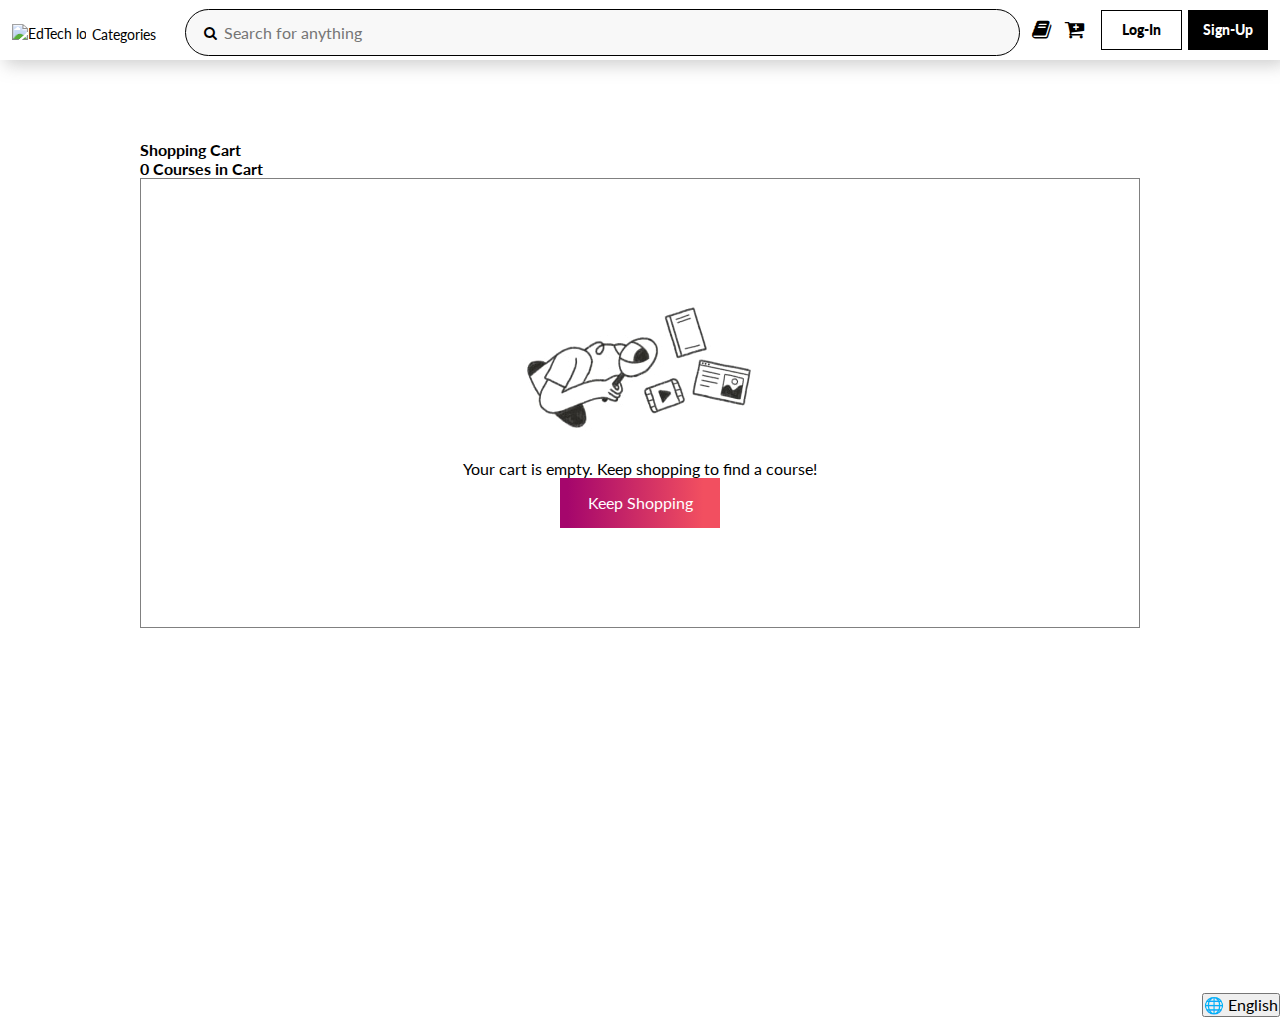
==== cart.html @ f1620d8a "first commit" ====
<!DOCTYPE html>
<html lang="en">

<head>
    <meta charset="UTF-8">
    <meta http-equiv="X-UA-Compatible" content="IE=edge">
    <meta name="viewport" content="width=device-width, initial-scale=1.0">
    <title>Course</title>
    <link href="https://cdn.jsdelivr.net/npm/bootstrap@5.2.2/dist/css/bootstrap.min.css" rel="stylesheet"
        integrity="sha384-Zenh87qX5JnK2Jl0vWa8Ck2rdkQ2Bzep5IDxbcnCeuOxjzrPF/et3URy9Bv1WTRi" crossorigin="anonymous">
    <link rel="stylesheet" href="https://cdnjs.cloudflare.com/ajax/libs/font-awesome/4.7.0/css/font-awesome.min.css">
    <link rel="stylesheet" href="/css/course_detail.css">
    <link rel="stylesheet" href="/css/learning.css">
    <link rel="stylesheet" href="/css/cart.css">
</head>

<body>
    <nav>
        <button class="menu_icon">
            <i class="fa fa-bars"></i>
        </button>

        <button>
            <img class="logo"
                src="https://cdna.artstation.com/p/assets/images/images/016/849/046/large/kyle-miller-edtech-logo.jpg?1553705669"
                alt="EdTech logo" />
        </button>

        <button style="display: flex; padding-top: 10px; margin-right: 20px; " type="button">Categories</button>

        <!-- Search  -->
        <form action="nothing">
            <button type="submit"><i class="fa fa-search"></i></button>
            <input type="text" placeholder="Search for anything" />
        </form>
        <!-- ----- -->

        <a href="/learning.html" class="">
            <button class="book" type="button">
                <i class="fa fa-book" style="transform: scale(150%);"></i>
            </button>
        </a>
        <a href="/cart.html" class="">
            <button class="cart" type="button">
                <i class="fa fa-cart-plus" style="transform: scale(150%);"></i>
            </button>
        </a>

        <a href="./login.html"><button class="logIn" type="button">Log-In</button></a>
        <a href="./signup.html"><button class="signUp" type="button">Sign-Up</button></a>
    </nav>
    <div class="shopping">
        <h1>Shopping Cart</h1>
        <h6>0 Courses in Cart</h6>
        <div class="shopping_cart">
            <img src="/images/empty-shopping-cart-v2.jpg" alt="" class="">
            <p class="">Your cart is empty. Keep shopping to find a course!</p>
            <button class="keep_shopping">Keep Shopping</button>
        </div>
    </div>
    <footer class="bg-dark">
        <div class="px-5 py-5">
            <div class="row">
                <div class="col">
                    <p><a href="" style="color:white;text-decoration:none;">EdTech Business</a></p>
                    <p><a href="" style="color:white;text-decoration:none;">Teacher on EdTech</a></p>
                    <p><a href="" style="color:white;text-decoration:none;">About Us</a></p>
                    <p><a href="" style="color:white;text-decoration:none;">Get The App</a></p>
                    <p><a href="" style="color:white;text-decoration:none;">Contact Us</a></p>
                </div>

                <div class="col">
                    <p><a href="" style="color:white;text-decoration:none;">Careers</a></p>
                    <p><a href="" style="color:white;text-decoration:none;">Blog</a></p>
                    <p><a href="" style="color:white;text-decoration:none;">Help and Support</a></p>
                    <p><a href="" style="color:white;text-decoration:none;">Affilate</a></p>
                    <p><a href="" style="color:white;text-decoration:none;">Investors</a></p>
                </div>

                <div class="col">
                    <p><a href="" style="color:white;text-decoration:none;">Terms</a></p>
                    <p><a href="" style="color:white;text-decoration:none;">Privacy Policy</a></p>
                    <p><a href="" style="color:white;text-decoration:none;">Cookie Settings</a></p>
                    <p><a href="" style="color:white;text-decoration:none;">Sitemap</a></p>
                    <p><a href="" style="color:white;text-decoration:none;">Accesibility Statement</a></p>
                </div>
                <div class="col">
                    <button class="btn btn-outline-light rounded-0 ps-3 pb-2 pe-5" style="float:right">
                        🌐 English
                    </button>
                </div>
            </div>
        </div>
        <div class="px-5">
            <div class="row">
                <div class="col">
                    <img style="height: 50px"
                        src="https://cdna.artstation.com/p/assets/images/images/016/849/046/large/kyle-miller-edtech-logo.jpg?1553705669"
                        alt="" class="img-fluid">
                </div>
                <div class="col">
                    <p style="float: right; color: white;">© 2022 EdTech, Inc.</p>
                </div>
            </div>
        </div>
    </footer>
</body>

</html>
---- css/course_detail.css ----
@import url('https://fonts.googleapis.com/css2?family=Lato&display=swap');

* {
    margin: 0;
    padding: 0;
    box-sizing: border-box;
    font-size: 100%;
    font-family: 'Lato', sans-serif;
}

.container {
    position: relative;
    width: 100%;
    background-color: #fff;
    min-height: 100vh;
    overflow: hidden;
}

.cart {
    padding: 11px 14px;
    height: max-content;
}

.signUp {
    background-color: black;
    color: white;
    font-weight: 900;
    height: 40px;
    width: max-content;
    padding: 0px 15px 0px 15px;
}

.menu_icon {
    display: none;
}

nav {
    height: 60px;
    display: flex;
    padding: 9px;
    justify-content: flex-end;
    align-items: center;
    box-shadow: 5px 5px 16px rgba(128, 128, 128, 0.382);
    z-index: 1;
    position: relative;
}

nav button {
    border: none;
    background-color: white;
    color: black;
    font-weight: 400;
    line-height: 1.4;
    font-size: 0.87rem;
    cursor: pointer;
    margin: 3px;
    width: max-content;
    white-space: nowrap;
}

nav form {
    display: flex;
    width: 100%;
    margin-right: 90px;
    position: relative;
    right: 10px;
    margin: auto;
}

nav form input {
    border: 0.1em solid black;
    padding: 0px 2.4rem 0px 2.4rem;
    display: flex;
    align-items: stretch;
    border-radius: 30px;
    width: 100%;
    height: 47px;
    margin-right: 2px;
    background-color: rgba(0, 0, 0, 0.029);
}

nav form input:focus {
    outline: none;
}

nav form button {
    border: none;
    position: relative;
    background: rgba(76, 175, 80, 0);
    left: 35px;
}

.menu_icon {
    display: none;
}

.logo {
    border: none;
    height: 2.1rem;
    background-color: white;
    position: relative;
    top: 4px;
}

.logIn {
    border: 1px solid black;
    font-weight: 900;
    height: 40px;
    width: max-content;
    padding: 0px 20px 0px 20px;
}

section {
    padding: 60px;
}

.coursebanner {
    background: linear-gradient(96.32deg, #8428e8 0%, #1653ef 100%);
    overflow: visible;
    padding-bottom: 100px;
    color: white;
}

.coursebanner .bannerimg {
    display: flex;
    flex-wrap: nowrap;
    align-items: center;
}

.coursebanner .subtitle {
    font-size: 16px;
    color: #fff;
    padding-left: 15px;
    line-height: normal;
    font-weight: normal;
    position: relative;
    margin: 30px 0;
    display: flex;
    align-items: center;
    min-height: 40px;
}

.coursebanner .subtitle::before {
    position: absolute;
    left: 0;
    top: 0;
    content: "";
    border: 2px solid rgba(255, 255, 255, 0.5);
    height: 40px;
    width: 2px;
}

.btn:not(:disabled):not(.disabled) {
    cursor: pointer;
}

.btn-get-started,
.btn-primary {
    font-family: "Mulish", sans-serif;
    font-weight: normal;
    font-size: 14px;
    display: inline-block;
    padding: 10px 28px 11px 28px;
    border-radius: 5px;
    transition: 0.5s;
    margin: 10px 0 0 0;
    color: #fff;
    background: linear-gradient(90deg, #f26a3e 0%, #fb8133 100%);
    /* background-color: #949494; */
    border: 0;
}

.bannersubsection {
    position: relative;
    max-width: 66.666667%;
}

.bannersubsection .cousecontent {
    background: #1c1e25;
    box-shadow: 0px 15px 32px rgb(0 0 0 / 20%);
    position: absolute;
    bottom: -130px;
    color: #fff;
    width: 100%;
    display: flex;
    flex-wrap: nowrap;
    align-items: center;
    justify-content: space-around;
    padding: 20px;
}

.cousecontent p {
    /* font-size: 16px; */
    font-weight: 600;
    margin: 2px;
    /* padding: 2px; */
    line-height: normal;
}

.cousecontent p>span {
    display: block;
    font-size: 12px;
    font-weight: normal;
    color: #a0a0a0;
}
---- css/learning.css ----
.learning_sidebar {
    width: 25rem;
    height: calc(100vh - 60px);
    overflow-y: auto;
    border: 1px solid #12121230;
    padding: 10px;
}

.learning_child {
    padding: 10px;
    display: flex;
    flex-direction: column;
    align-items: center;
    justify-content: center;
    flex: 1;
}

.button_active {
    color: #fff;
    background: linear-gradient(270deg, #F24F60 10.36%, #A5066C 95.36%);
    box-shadow: 0px 17px 32px rgb(0 0 0 / 25%);
    border: 1px solid #2D303A;
    border-radius: 5px;
    padding: 15px 30px;
    margin-bottom: 10px;
    width: 100%;
    text-align: start;
}

.button_notactive {
    background: linear-gradient(94.53deg, #1A1C25 1.87%, #1F222C 100%, #1C1E25 100%);
    box-shadow: 0px 17px 32px rgb(0 0 0 / 25%);
    border: 1px solid #2D303A;
    border-radius: 5px;
    padding: 15px 30px;
    color: #E0E0E0;
    margin-bottom: 10px;
    width: 100%;
    text-align: start;
}
---- css/cart.css ----
.shopping {
    display: flex;
    flex-direction: column;
    /* align-items: center; */
    justify-content: center;
    width: 100%;
    max-width: 1000px;
    height: auto;
    margin: auto;
    padding-top: 5rem;
    padding-bottom: 5rem;
}

.shopping_cart {
    height: 50vh;
    width: 100%;
    border: 1px solid gray;
    background-color: white;
    display: flex;
    flex-direction: column;
    align-items: center;
    justify-content: center;
}

.keep_shopping {
    background: linear-gradient(270deg, #F24F60 10.36%, #A5066C 95.36%);
    height: 50px;
    width: 10rem;
    appearance: none;
    outline: none;
    border: 0px;
    color: white;
}
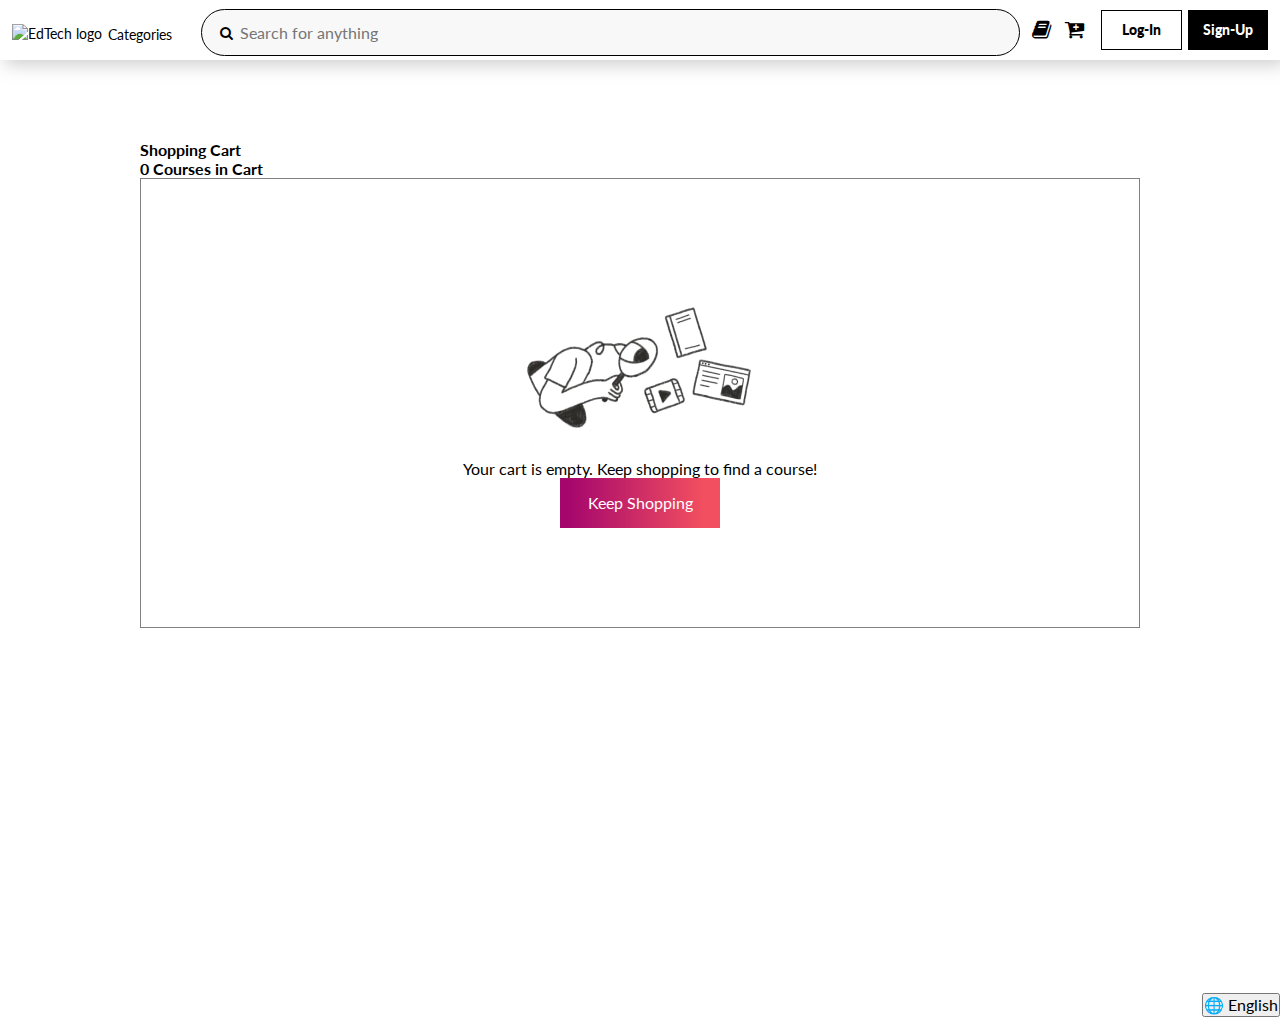
==== commit 87f3c9ad: "v3" ====
--- a/cart.html
+++ b/cart.html
@@ -20,11 +20,12 @@
             <i class="fa fa-bars"></i>
         </button>
 
-        <button>
-            <img class="logo"
-                src="https://cdna.artstation.com/p/assets/images/images/016/849/046/large/kyle-miller-edtech-logo.jpg?1553705669"
-                alt="EdTech logo" />
-        </button>
+        <a href="index.html">
+            <button>
+                <img class="logo"
+                    src="https://cdna.artstation.com/p/assets/images/images/016/849/046/large/kyle-miller-edtech-logo.jpg?1553705669"
+                    alt="EdTech logo" />
+            </button> </a>
 
         <button style="display: flex; padding-top: 10px; margin-right: 20px; " type="button">Categories</button>
 
@@ -55,7 +56,8 @@
         <div class="shopping_cart">
             <img src="/images/empty-shopping-cart-v2.jpg" alt="" class="">
             <p class="">Your cart is empty. Keep shopping to find a course!</p>
-            <button class="keep_shopping">Keep Shopping</button>
+
+            <a href="index.html"><button class="keep_shopping">Keep Shopping</button></a>
         </div>
     </div>
     <footer class="bg-dark">
--- a/css/course_detail.css
+++ b/css/course_detail.css
@@ -165,7 +165,7 @@
     transition: 0.5s;
     margin: 10px 0 0 0;
     color: #fff;
-    background: linear-gradient(90deg, #f26a3e 0%, #fb8133 100%);
+    background: linear-gradient(270deg, #fa606f 10.36%, #cc1087 94.36%);
     /* background-color: #949494; */
     border: 0;
 }
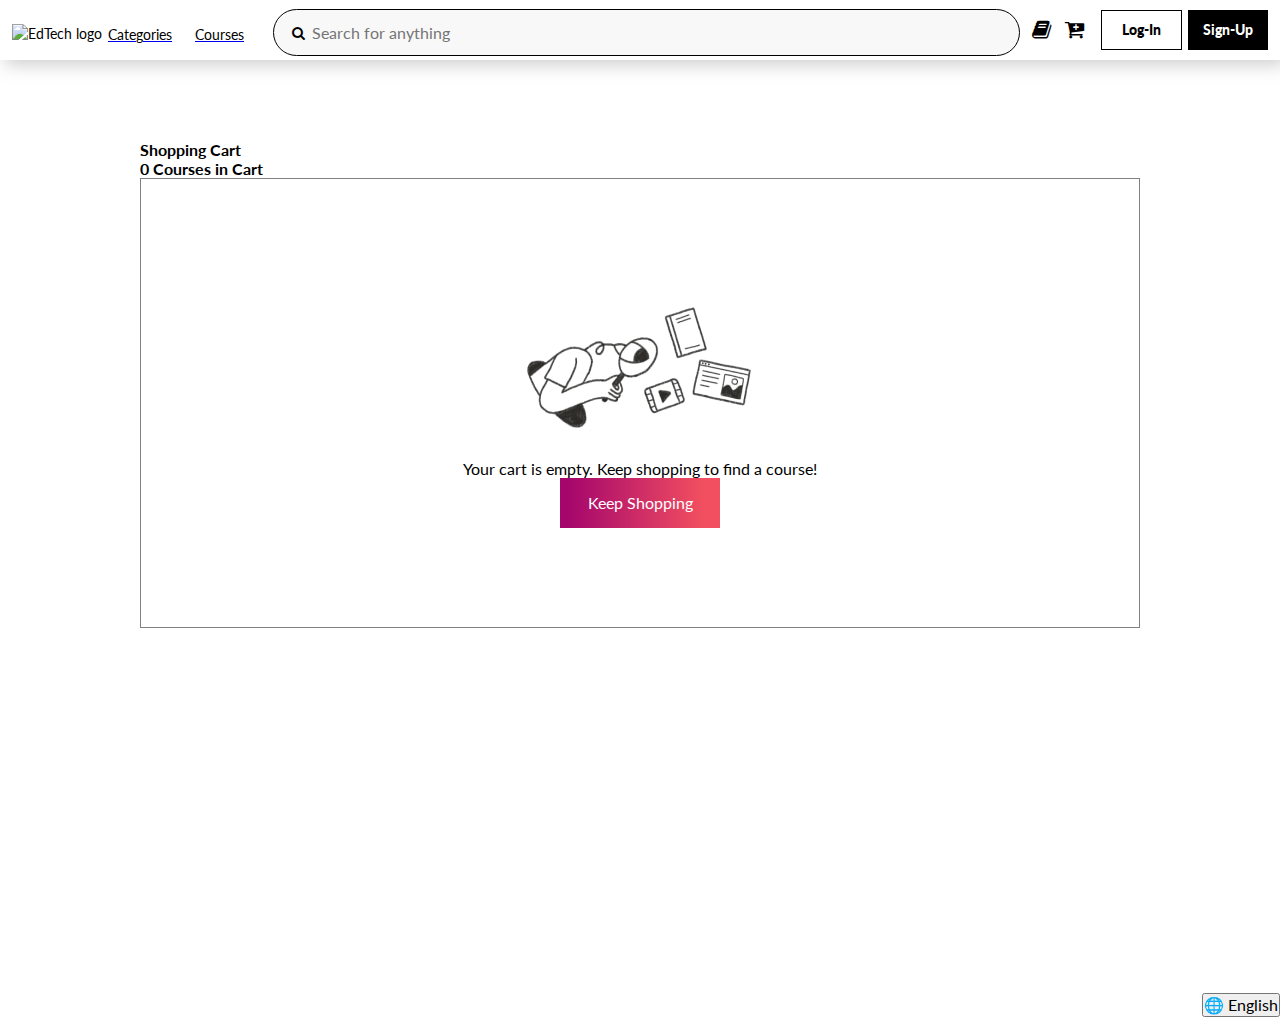
==== commit 60e027b4: "added courses" ====
--- a/cart.html
+++ b/cart.html
@@ -27,7 +27,9 @@
                     alt="EdTech logo" />
             </button> </a>
 
-        <button style="display: flex; padding-top: 10px; margin-right: 20px; " type="button">Categories</button>
+        <a href="index.html#categories"><button style="display: flex; padding-top: 10px; margin-right: 20px; " type="button">Categories</button></a>
+        <a href="index.html#courses"><button style="display: flex; padding-top: 10px; margin-right: 20px; " type="button">Courses</button></a>
+
 
         <!-- Search  -->
         <form action="nothing">
